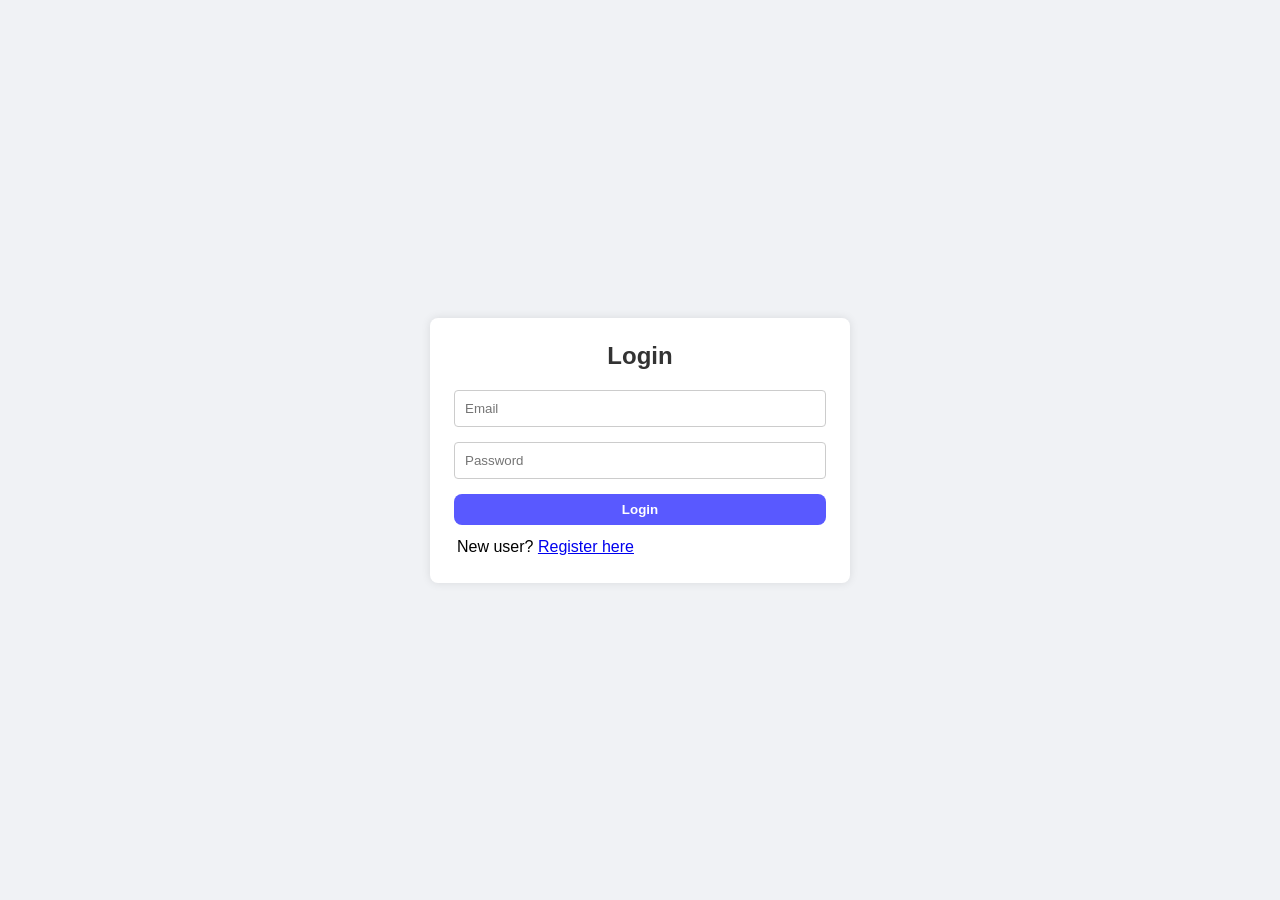
==== student1/dashboard.html @ 98727096 "add" ====
<!DOCTYPE html>
<html lang="en">
  <head>
    <meta charset="UTF-8" />
    <meta name="viewport" content="width=device-width, initial-scale=1.0" />
    <link rel="stylesheet" href="style.css" />
    <title>Document</title>
  </head>
  <body>
    <div class="container">
      <!-- login Section -->
      <div id="loginSection">
        <form id="loginForm">
          <h2>Login</h2>
          <input type="email" id="loginEmail" placeholder="Email" required />
          <input type="password" id="loginPassword" placeholder="Password" required/>
          <button class="btn" type="submit">Login</button>
          <div id="loginError"></div>
          <p class="text">
            New user? <a href="#" onclick="showRegistration()">Register here</a>
          </p>
        </form>
      </div>

      <!-- registration Section -->
      <div id="registrationSection">
        <form id="registrationForm">
          <h2>Register</h2>
          <input type="text" id="regName" placeholder="Name" required />
          <input type="email" id="regEmail" placeholder="Email" required />
          <input type="password" id="regPassword" placeholder="Password" required/>
          <div class="role">
            <label for="roleUser">User</label>
            <input type="radio" id="roleUser" name="role" value="user"checked
            />
            <label for="roleAdmin">Admin</label>
            <input type="radio" id="roleAdmin" name="role" value="admin" />
          </div>

          <button class="btn" type="submit">Register</button>
          <div id="regError"></div>

          <p class="text">
            Allready registered?
            <a href="#" onclick="showLogin()">Login here</a>
          </p>
        </form>
      </div>

      <!-- App Section -->
      <div id="appSection" style="display: none">
        <!-- admin app -->
        <div id="adminApp" style="display: none">
          <nav>
            <button class="btn" id="logoutBtn" onclick="logout()">
              Logout
            </button>
          </nav>
          <h2>Welcome to the Admin Panel</h2>

          <!-- Admin: Registered users list -->
          <div id="adminUsersSection">
            <h3>Registered Users</h3>
            <div id="noUsersMsg" style="display:none; color:#666;">No user registrations found.</div>
            <table id="usersTable" class="users-table" style="width:100%; border-collapse:collapse; display:none;">
              <thead>
                <tr>
                  <th>Name</th>
                  <th>Email</th>
                  <th>Role</th>
                </tr>
              </thead>
              <tbody id="usersTableBody"></tbody>
            </table>
          </div>

          <!-- Admin: Action logs -->
          <div id="adminLogsSection" style="margin-top:12px">
            <h3>Activity Logs</h3>
            <div id="noLogsMsg" style="display:none; color:#666;">No logs yet.</div>
            <table id="logsTable" class="users-table logs-table" style="width:100%; border-collapse:collapse; display:none;">
              <thead>
                <tr>
                  <th>Type</th>
                  <th>Email</th>
                  <th>Timestamp</th>
                </tr>
              </thead>
              <tbody id="logsTableBody"></tbody>
            </table>
          </div>

        </div>

        <!-- user app -->
        <div id="userApp" style="display: none">
          <nav>
            <button class="btn" id="logoutBtn" onclick="logout()">
              Logout
            </button>
          </nav>
          <h2>Welcome to the User Panel</h2>
          <!-- Main app UI goes here -->
            <!-- Profile (read-only) -->
        <div id="profileCard" class="profile-card" style="display:none; border:1px solid #ccc; padding:12px; margin-bottom:12px;">
            <h3>Your Profile</h3>
            <p><strong>Name:</strong> <span id="profileName"></span></p>
            <p><strong>Email:</strong> <span id="profileEmail"></span></p>
            <p><strong>Role:</strong> <span id="profileRole"></span></p>
            <p id="noProfileMsg" style="display:none; color:#a00;">No user is logged in.</p>
        </div>
        </div>
      </div>
    </div>
    <script src="script.js"></script>
  </body>
</html>
---- student1/style.css ----
*{
    margin: 0;
    padding: 0;
    box-sizing: border-box;
    font-family: 'Poppins', sans-serif;
}

body{
    background: #f0f2f5;
    display: flex;
    justify-content: center;
    align-items: center;
    min-height: 100vh;
    width: 100%;
    padding: 20px;
} 

.container{
    background: #fff;
    padding: 24px;
    border-radius: 8px;
    box-shadow: 0 0 10px rgba(0,0,0,0.1);
    width: 100%;
    max-width: 420px;
} 

h2{
    text-align: center;
    margin-bottom: 20px;
    color: #333;
}

form{
    display: flex;
    flex-direction: column;
}

input[type="text"], input[type="password"], input[type="email"]{
    width: 100%;
    padding: 10px;
    margin-bottom: 15px;
    border: 1px solid #ccc;
    border-radius: 4px;
}

label{
    margin-bottom: 5px;
    color: #555;
}

.btn{
    color: white;
    background: rgb(89, 89, 255);
    padding: 8px 14px;
    border: none;
    border-radius: 8px;
    cursor: pointer;
    display: inline-block;
    font-weight: 600;
} 

.text{
    padding: 3px;
    margin-top: 10px;
}

.role{
    display: flex;
    justify-content: space-between;
    margin-bottom: 15px;
}

#registrationSection{
    display: none;
}

#error, #regError{
    color: red;
    margin-top: 10px;
    text-align: center;
}

#appSection{
    text-align: center;
}
nav{
    display: flex;
    justify-content: flex-end;
    margin-bottom: 20px;
}
nav .btn{
    width: auto;
    padding: 5px 15px;
}
nav .btn:hover{
    background: rgb(70, 70, 255);
    cursor: pointer;
}
nav .btn:active{
    transform: scale(0.98);
}
nav .btn:focus{
    outline: none;
}
nav .btn{
    transition: background 0.3s;
}
nav .btn{
    transition: transform 0.1s;
}
#logoutBtn{
    background: rgb(255, 89, 89);
    border: 2px solid red;
}
#logoutBtn:hover{
    background: rgb(255, 70, 70);
    cursor: pointer;
}
#logoutBtn:active{
    transform: scale(0.98);
}
#logoutBtn:focus{
    outline: none;
}
#logoutBtn{
    transition: background 0.3s;
}
#logoutBtn{
    transition: transform 0.1s;
}

/* Profile card styles */
.profile-card{
    text-align: left;
    background: #fbfcff;
    border-radius: 6px;
}
.profile-card h3{
    margin-bottom: 8px;
    color: #333;
}
.profile-card p{
    margin: 6px 0;
    color: #444;
}

/* Users table */
.users-table {
  width: 100%;
  border: 1px solid #e0e0e0;
  border-collapse: collapse;
  margin-top: 10px;
  table-layout: auto;
}
.users-table th, .users-table td {
  padding: 8px;
  border: 1px solid #eaeaea;
  text-align: left;
}
.users-table thead th {
  background: #f6f7fb;
  font-weight: 600;
}
.users-table tbody tr:nth-child(even) {
  background: #fbfbfb;
}

/* helper to allow horizontal scroll on small screens */
.table-responsive{overflow-x:auto}


/* Responsive adjustments */
@media (max-width: 480px) {
  .container{max-width:100%; padding:16px}
  .role{flex-direction:column; align-items:flex-start; gap:6px}
  nav{margin-bottom:12px}
  .users-table th, .users-table td{padding:8px; font-size:0.92rem}
  .profile-card{padding:10px}
  .btn{width:100%; padding:10px}
}
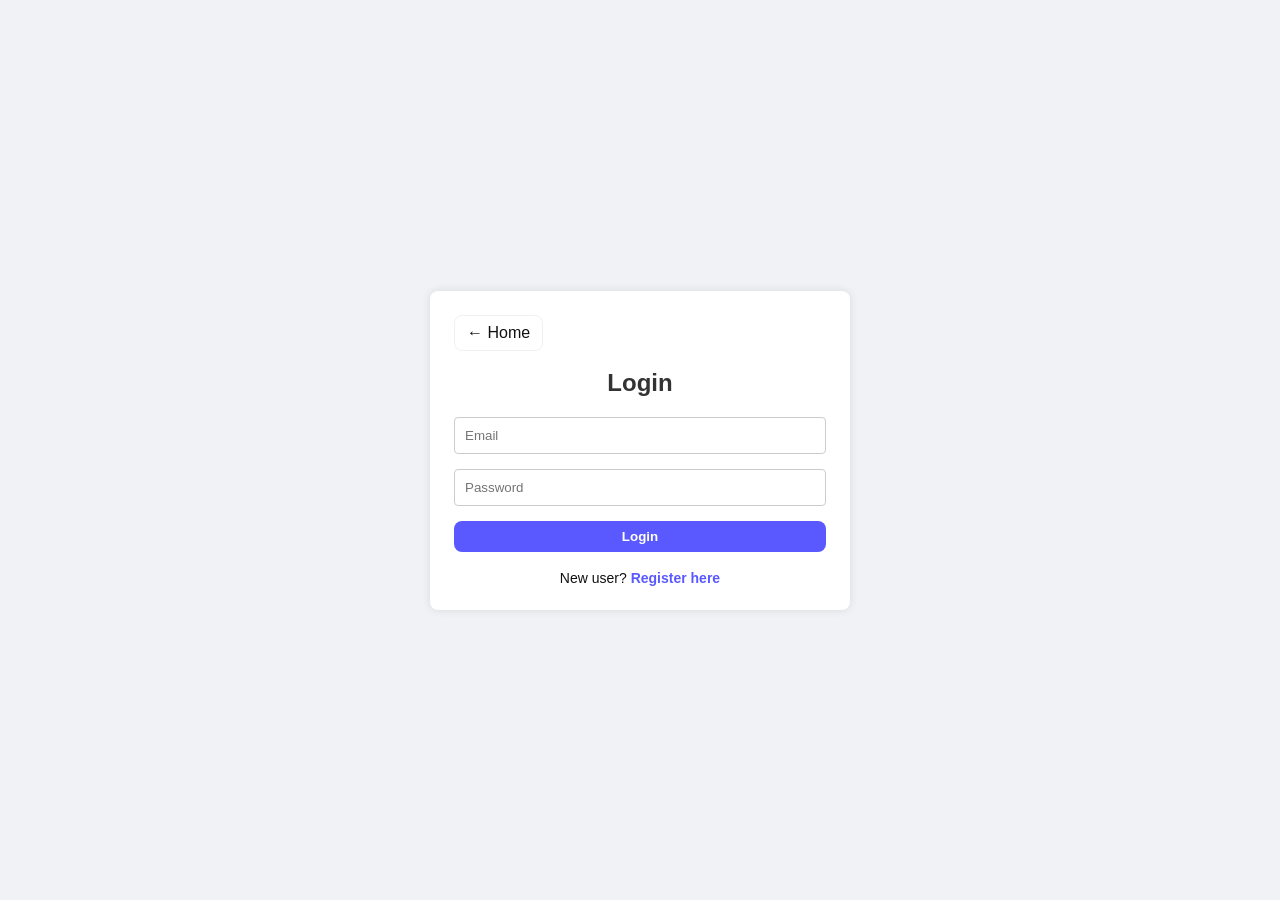
==== commit 909db1a2: "solved" ====
--- a/student1/dashboard.html
+++ b/student1/dashboard.html
@@ -3,17 +3,28 @@
   <head>
     <meta charset="UTF-8" />
     <meta name="viewport" content="width=device-width, initial-scale=1.0" />
+    <link rel="stylesheet" href="../styles.css" />
     <link rel="stylesheet" href="style.css" />
-    <title>Document</title>
+    <title>Hackathon App</title>
   </head>
+
   <body>
     <div class="container">
-      <!-- login Section -->
+      <header class="page-header">
+        <a class="back-btn" href="../index.html">← Home</a>
+        <div style="flex:1"></div>
+      </header>
+      <!-- LOGIN -->
       <div id="loginSection">
         <form id="loginForm">
           <h2>Login</h2>
           <input type="email" id="loginEmail" placeholder="Email" required />
-          <input type="password" id="loginPassword" placeholder="Password" required/>
+          <input
+            type="password"
+            id="loginPassword"
+            placeholder="Password"
+            required
+          />
           <button class="btn" type="submit">Login</button>
           <div id="loginError"></div>
           <p class="text">
@@ -22,96 +33,140 @@
         </form>
       </div>
 
-      <!-- registration Section -->
+      <!-- REGISTER -->
       <div id="registrationSection">
         <form id="registrationForm">
           <h2>Register</h2>
           <input type="text" id="regName" placeholder="Name" required />
           <input type="email" id="regEmail" placeholder="Email" required />
-          <input type="password" id="regPassword" placeholder="Password" required/>
+          <input
+            type="password"
+            id="regPassword"
+            placeholder="Password"
+            required
+          />
+
           <div class="role">
-            <label for="roleUser">User</label>
-            <input type="radio" id="roleUser" name="role" value="user"checked
-            />
-            <label for="roleAdmin">Admin</label>
-            <input type="radio" id="roleAdmin" name="role" value="admin" />
+            <label>
+              <input type="radio" name="role" value="user" checked /> User
+            </label>
+            <label>
+              <input type="radio" name="role" value="admin" /> Admin
+            </label>
           </div>
 
           <button class="btn" type="submit">Register</button>
           <div id="regError"></div>
 
           <p class="text">
-            Allready registered?
+            Already registered?
             <a href="#" onclick="showLogin()">Login here</a>
           </p>
         </form>
       </div>
 
-      <!-- App Section -->
+      <!-- OTP (2FA) SECTION -->
+      <div id="otpSection" style="display: none">
+        <h2>2FA Verification</h2>
+        <p id="otpDisplay"></p>
+
+        <input
+          type="text"
+          id="otpInput"
+          placeholder="Enter 6-digit OTP"
+          maxlength="6"
+        />
+
+        <button class="btn" onclick="verifyOTP()">Verify</button>
+        <div id="otpError" style="color: red; margin-top: 8px"></div>
+        <div class="progress-container">
+          <div id="otpProgress"></div>
+        </div>
+        <p id="otpTimerText" style="font-size: 14px; color: #555"></p>
+      </div>
+
+      <!-- APP -->
       <div id="appSection" style="display: none">
-        <!-- admin app -->
+        <!-- ADMIN -->
         <div id="adminApp" style="display: none">
           <nav>
-            <button class="btn" id="logoutBtn" onclick="logout()">
-              Logout
-            </button>
+            <button class="btn logoutBtn" onclick="logout()">Logout</button>
           </nav>
+
           <h2>Welcome to the Admin Panel</h2>
 
-          <!-- Admin: Registered users list -->
-          <div id="adminUsersSection">
-            <h3>Registered Users</h3>
-            <div id="noUsersMsg" style="display:none; color:#666;">No user registrations found.</div>
-            <table id="usersTable" class="users-table" style="width:100%; border-collapse:collapse; display:none;">
-              <thead>
-                <tr>
-                  <th>Name</th>
-                  <th>Email</th>
-                  <th>Role</th>
-                </tr>
-              </thead>
-              <tbody id="usersTableBody"></tbody>
-            </table>
+          <h3>Registered Users</h3>
+          <div id="noUsersMsg" style="display: none; color: #666">
+            No users found
           </div>
 
-          <!-- Admin: Action logs -->
-          <div id="adminLogsSection" style="margin-top:12px">
-            <h3>Activity Logs</h3>
-            <div id="noLogsMsg" style="display:none; color:#666;">No logs yet.</div>
-            <table id="logsTable" class="users-table logs-table" style="width:100%; border-collapse:collapse; display:none;">
-              <thead>
-                <tr>
-                  <th>Type</th>
-                  <th>Email</th>
-                  <th>Timestamp</th>
-                </tr>
-              </thead>
-              <tbody id="logsTableBody"></tbody>
-            </table>
+          <table id="usersTable" class="users-table" style="display: none">
+            <thead>
+              <tr>
+                <th>Name</th>
+                <th>Email</th>
+                <th>Role</th>
+              </tr>
+            </thead>
+            <tbody id="usersTableBody"></tbody>
+          </table>
+
+          <h3 style="margin-top: 16px">Activity Logs</h3>
+          <div id="noLogsMsg" style="display: none; color: #666">
+            No logs yet
           </div>
 
+          <table id="logsTable" class="users-table" style="display: none">
+            <thead>
+              <tr>
+                <th>Type</th>
+                <th>Email</th>
+                <th>Timestamp</th>
+              </tr>
+            </thead>
+            <tbody id="logsTableBody"></tbody>
+          </table>
         </div>
 
-        <!-- user app -->
+        <!-- USER -->
         <div id="userApp" style="display: none">
           <nav>
-            <button class="btn" id="logoutBtn" onclick="logout()">
-              Logout
-            </button>
+            <button class="btn logoutBtn" onclick="logout()">Logout</button>
           </nav>
+
           <h2>Welcome to the User Panel</h2>
-          <!-- Main app UI goes here -->
-            <!-- Profile (read-only) -->
-        <div id="profileCard" class="profile-card" style="display:none; border:1px solid #ccc; padding:12px; margin-bottom:12px;">
+
+          <div id="profileCard" class="profile-card" style="display: none">
             <h3>Your Profile</h3>
             <p><strong>Name:</strong> <span id="profileName"></span></p>
             <p><strong>Email:</strong> <span id="profileEmail"></span></p>
             <p><strong>Role:</strong> <span id="profileRole"></span></p>
-            <p id="noProfileMsg" style="display:none; color:#a00;">No user is logged in.</p>
-        </div>
+            <p id="noProfileMsg" style="display: none; color: #a00">
+              No user logged in
+            </p>
+            <hr style="margin: 12px 0" />
+
+            <label style="display: flex; align-items: center; gap: 8px">
+              <input type="checkbox" id="toggle2FA" />
+              Enable Two-Factor Authentication (2FA)
+            </label>
+
+            <div id="disable2FABox" style="display: none; margin-top: 8px">
+              <input
+                type="password"
+                id="confirmPassword"
+                placeholder="Confirm password to disable 2FA"
+              />
+              <button class="btn" onclick="disable2FA()">
+                Confirm Disable
+              </button>
+              <p id="disable2FAError" style="color: red; font-size: 14px"></p>
+            </div>
+          </div>
         </div>
       </div>
     </div>
+
     <script src="script.js"></script>
   </body>
 </html>
--- a/styles.css
+++ b/styles.css
@@ -0,0 +1,165 @@
+/* Shared site styles */
+:root {
+  --bg: #f4f6f8;
+  --card: #ffffff;
+  --accent: #2563eb;
+  --accent-dark: #1e40af;
+  --muted: #6b7280;
+  --radius: 10px;
+  --shadow: 0 6px 20px rgba(3, 7, 18, 0.08);
+}
+
+* {
+  box-sizing: border-box;
+  font-family: Inter, system-ui, -apple-system, "Segoe UI", Roboto,
+    "Helvetica Neue", Arial;
+}
+html,
+body {
+  height: 100%;
+  margin: 0;
+  background: var(--bg);
+  color: #111;
+}
+
+.container {
+  max-width: 1100px;
+  margin: 36px auto;
+  padding: 20px;
+}
+.header {
+  display: flex;
+  justify-content: space-between;
+  align-items: center;
+  gap: 12px;
+  margin-bottom: 18px;
+}
+.brand {
+  display: flex;
+  align-items: center;
+  gap: 12px;
+}
+.brand .logo {
+  width: 44px;
+  height: 44px;
+  border-radius: 8px;
+  background: linear-gradient(135deg, var(--accent), var(--accent-dark));
+  display: flex;
+  align-items: center;
+  justify-content: center;
+  color: white;
+  font-weight: 700;
+}
+.title {
+  font-size: 20px;
+  font-weight: 700;
+}
+.tagline {
+  color: var(--muted);
+  font-size: 13px;
+}
+
+.nav {
+  display: flex;
+  gap: 10px;
+}
+.nav a {
+  padding: 8px 12px;
+  border-radius: 8px;
+  text-decoration: none;
+  color: var(--accent);
+  border: 1px solid rgba(37, 99, 235, 0.12);
+}
+
+.footer {
+  margin-top: 28px;
+  color: var(--muted);
+  font-size: 13px;
+  text-align: center;
+}
+
+.dashboard {
+  display: flex;
+  gap: 20px;
+  flex-wrap: wrap;
+  justify-content: center;
+}
+.card {
+  background: var(--card);
+  padding: 22px;
+  border-radius: var(--radius);
+  width: 260px;
+  text-align: center;
+  box-shadow: var(--shadow);
+  transition: transform 0.18s ease, box-shadow 0.18s ease;
+}
+.card:hover {
+  transform: translateY(-6px);
+  box-shadow: 0 12px 30px rgba(3, 7, 18, 0.12);
+}
+.card h3 {
+  margin: 0 0 8px;
+  color: #0f172a;
+}
+.card p {
+  margin: 0 0 16px;
+  color: var(--muted);
+  font-size: 14px;
+}
+.card .btn {
+  background: var(--accent);
+  color: white;
+  border: none;
+  padding: 12px 14px;
+  border-radius: 8px;
+  cursor: pointer;
+  width: 100%;
+  font-weight: 600;
+}
+.card .btn:hover {
+  background: var(--accent-dark);
+}
+
+/* global button helper */
+.btn {
+  background: var(--accent);
+  color: white;
+  border: none;
+  padding: 10px 12px;
+  border-radius: 8px;
+  cursor: pointer;
+  font-weight: 600;
+}
+.btn:hover {
+  background: var(--accent-dark);
+}
+
+/* page header for student pages */
+.page-header {
+  display: flex;
+  align-items: center;
+  justify-content: space-between;
+  gap: 12px;
+  margin-bottom: 18px;
+}
+.back-btn {
+  background: transparent;
+  border: 1px solid rgba(0, 0, 0, 0.06);
+  padding: 8px 12px;
+  border-radius: 8px;
+  color: #111;
+  text-decoration: none;
+}
+
+/* responsive */
+@media (max-width: 768px) {
+  .card {
+    width: 45%;
+  }
+}
+@media (max-width: 480px) {
+  .card {
+    width: 100%;
+    max-width: 360px;
+  }
+}
--- a/student1/style.css
+++ b/student1/style.css
@@ -1,181 +1,235 @@
-*{
-    margin: 0;
-    padding: 0;
-    box-sizing: border-box;
-    font-family: 'Poppins', sans-serif;
-}
-
-body{
-    background: #f0f2f5;
-    display: flex;
-    justify-content: center;
-    align-items: center;
-    min-height: 100vh;
-    width: 100%;
-    padding: 20px;
-} 
-
-.container{
-    background: #fff;
-    padding: 24px;
-    border-radius: 8px;
-    box-shadow: 0 0 10px rgba(0,0,0,0.1);
-    width: 100%;
-    max-width: 420px;
-} 
-
-h2{
-    text-align: center;
-    margin-bottom: 20px;
-    color: #333;
-}
-
-form{
-    display: flex;
-    flex-direction: column;
-}
-
-input[type="text"], input[type="password"], input[type="email"]{
-    width: 100%;
-    padding: 10px;
-    margin-bottom: 15px;
-    border: 1px solid #ccc;
-    border-radius: 4px;
-}
-
-label{
-    margin-bottom: 5px;
-    color: #555;
-}
-
-.btn{
-    color: white;
-    background: rgb(89, 89, 255);
-    padding: 8px 14px;
-    border: none;
-    border-radius: 8px;
-    cursor: pointer;
-    display: inline-block;
-    font-weight: 600;
-} 
-
-.text{
-    padding: 3px;
-    margin-top: 10px;
-}
-
-.role{
-    display: flex;
-    justify-content: space-between;
-    margin-bottom: 15px;
-}
-
-#registrationSection{
-    display: none;
-}
-
-#error, #regError{
-    color: red;
-    margin-top: 10px;
-    text-align: center;
-}
-
-#appSection{
-    text-align: center;
-}
-nav{
-    display: flex;
-    justify-content: flex-end;
-    margin-bottom: 20px;
-}
-nav .btn{
-    width: auto;
-    padding: 5px 15px;
-}
-nav .btn:hover{
-    background: rgb(70, 70, 255);
-    cursor: pointer;
-}
-nav .btn:active{
-    transform: scale(0.98);
-}
-nav .btn:focus{
-    outline: none;
-}
-nav .btn{
-    transition: background 0.3s;
-}
-nav .btn{
-    transition: transform 0.1s;
-}
-#logoutBtn{
-    background: rgb(255, 89, 89);
-    border: 2px solid red;
-}
-#logoutBtn:hover{
-    background: rgb(255, 70, 70);
-    cursor: pointer;
-}
-#logoutBtn:active{
-    transform: scale(0.98);
-}
-#logoutBtn:focus{
-    outline: none;
-}
-#logoutBtn{
-    transition: background 0.3s;
-}
-#logoutBtn{
-    transition: transform 0.1s;
-}
-
-/* Profile card styles */
-.profile-card{
-    text-align: left;
-    background: #fbfcff;
-    border-radius: 6px;
-}
-.profile-card h3{
-    margin-bottom: 8px;
-    color: #333;
-}
-.profile-card p{
-    margin: 6px 0;
-    color: #444;
-}
-
-/* Users table */
+/* ===== RESET & BASE ===== */
+* {
+  margin: 0;
+  padding: 0;
+  box-sizing: border-box;
+  font-family: 'Poppins', sans-serif;
+}
+
+body {
+  background: #f0f2f5;
+  display: flex;
+  justify-content: center;
+  align-items: center;
+  min-height: 100vh;
+  width: 100%;
+  padding: 20px;
+}
+
+/* ===== CONTAINER ===== */
+.container {
+  background: #ffffff;
+  padding: 24px;
+  border-radius: 8px;
+  box-shadow: 0 0 10px rgba(0, 0, 0, 0.1);
+  width: 100%;
+  max-width: 420px;
+}
+
+/* ===== HEADINGS ===== */
+h2 {
+  text-align: center;
+  margin-bottom: 20px;
+  color: #333;
+}
+
+h3 {
+  margin: 10px 0;
+  color: #333;
+}
+
+/* ===== FORMS ===== */
+form {
+  display: flex;
+  flex-direction: column;
+}
+
+input[type="text"],
+input[type="password"],
+input[type="email"] {
+  width: 100%;
+  padding: 10px;
+  margin-bottom: 15px;
+  border: 1px solid #ccc;
+  border-radius: 4px;
+}
+
+input:focus {
+  outline: none;
+  border-color: #5959ff;
+}
+
+/* ===== BUTTONS ===== */
+.btn {
+  color: #fff;
+  background: rgb(89, 89, 255);
+  padding: 8px 14px;
+  border: none;
+  border-radius: 8px;
+  cursor: pointer;
+  font-weight: 600;
+  transition: background 0.3s, transform 0.1s;
+}
+
+.btn:hover {
+  background: rgb(70, 70, 255);
+}
+
+.btn:active {
+  transform: scale(0.98);
+}
+
+/* Logout button */
+.logoutBtn {
+  background: rgb(255, 89, 89);
+}
+
+.logoutBtn:hover {
+  background: rgb(255, 70, 70);
+}
+
+/* ===== TEXT / LINKS ===== */
+.text {
+  margin-top: 10px;
+  font-size: 14px;
+  text-align: center;
+}
+
+.text a {
+  color: #5959ff;
+  text-decoration: none;
+  font-weight: 600;
+}
+
+.text a:hover {
+  text-decoration: underline;
+}
+
+/* ===== ROLE SELECT ===== */
+.role {
+  display: flex;
+  justify-content: center;
+  margin-bottom: 15px;
+  font-size: 14px;
+  gap: 15px;
+}
+
+/* ===== ERROR MESSAGES ===== */
+#loginError,
+#regError,
+#otpError {
+  color: red;
+  margin-top: 8px;
+  text-align: center;
+  font-size: 14px;
+}
+
+/* ===== NAV ===== */
+nav {
+  display: flex;
+  justify-content: flex-end;
+  margin-bottom: 15px;
+}
+
+/* ===== PROFILE CARD ===== */
+.profile-card {
+  text-align: left;
+  background: #fbfcff;
+  border-radius: 6px;
+  padding: 12px;
+  border: 1px solid #e5e7eb;
+}
+
+.profile-card h3 {
+  margin-bottom: 8px;
+}
+
+.profile-card p {
+  margin: 6px 0;
+  color: #444;
+}
+
+/* ===== TABLES (ADMIN) ===== */
 .users-table {
   width: 100%;
-  border: 1px solid #e0e0e0;
   border-collapse: collapse;
   margin-top: 10px;
-  table-layout: auto;
-}
-.users-table th, .users-table td {
+}
+
+.users-table th,
+.users-table td {
   padding: 8px;
   border: 1px solid #eaeaea;
   text-align: left;
-}
+  font-size: 14px;
+}
+
 .users-table thead th {
   background: #f6f7fb;
   font-weight: 600;
 }
+
 .users-table tbody tr:nth-child(even) {
   background: #fbfbfb;
 }
 
-/* helper to allow horizontal scroll on small screens */
-.table-responsive{overflow-x:auto}
-
-
-/* Responsive adjustments */
+/* ===== OTP (2FA) ===== */
+#otpSection {
+  text-align: center;
+}
+
+#otpDisplay {
+  font-size: 18px;
+  font-weight: 700;
+  color: #2563eb;
+  margin-bottom: 12px;
+}
+
+#otpInput {
+  text-align: center;
+  letter-spacing: 4px;
+  font-size: 16px;
+}
+
+/* ===== RESPONSIVE ===== */
 @media (max-width: 480px) {
-  .container{max-width:100%; padding:16px}
-  .role{flex-direction:column; align-items:flex-start; gap:6px}
-  nav{margin-bottom:12px}
-  .users-table th, .users-table td{padding:8px; font-size:0.92rem}
-  .profile-card{padding:10px}
-  .btn{width:100%; padding:10px}
-}
-
+  .container {
+    max-width: 100%;
+    padding: 16px;
+  }
+
+  .role {
+    flex-direction: column;
+    gap: 6px;
+  }
+
+  nav {
+    margin-bottom: 10px;
+  }
+
+  .users-table th,
+  .users-table td {
+    font-size: 13px;
+  }
+
+  .btn {
+    width: 100%;
+    padding: 10px;
+  }
+}
+
+.progress-container {
+  width: 100%;
+  height: 8px;
+  background: #e5e7eb;
+  border-radius: 6px;
+  margin: 8px 0;
+  overflow: hidden;
+}
+
+#otpProgress {
+  height: 100%;
+  width: 100%;
+  background: #2563eb;
+  transition: width 1s linear;
+}
